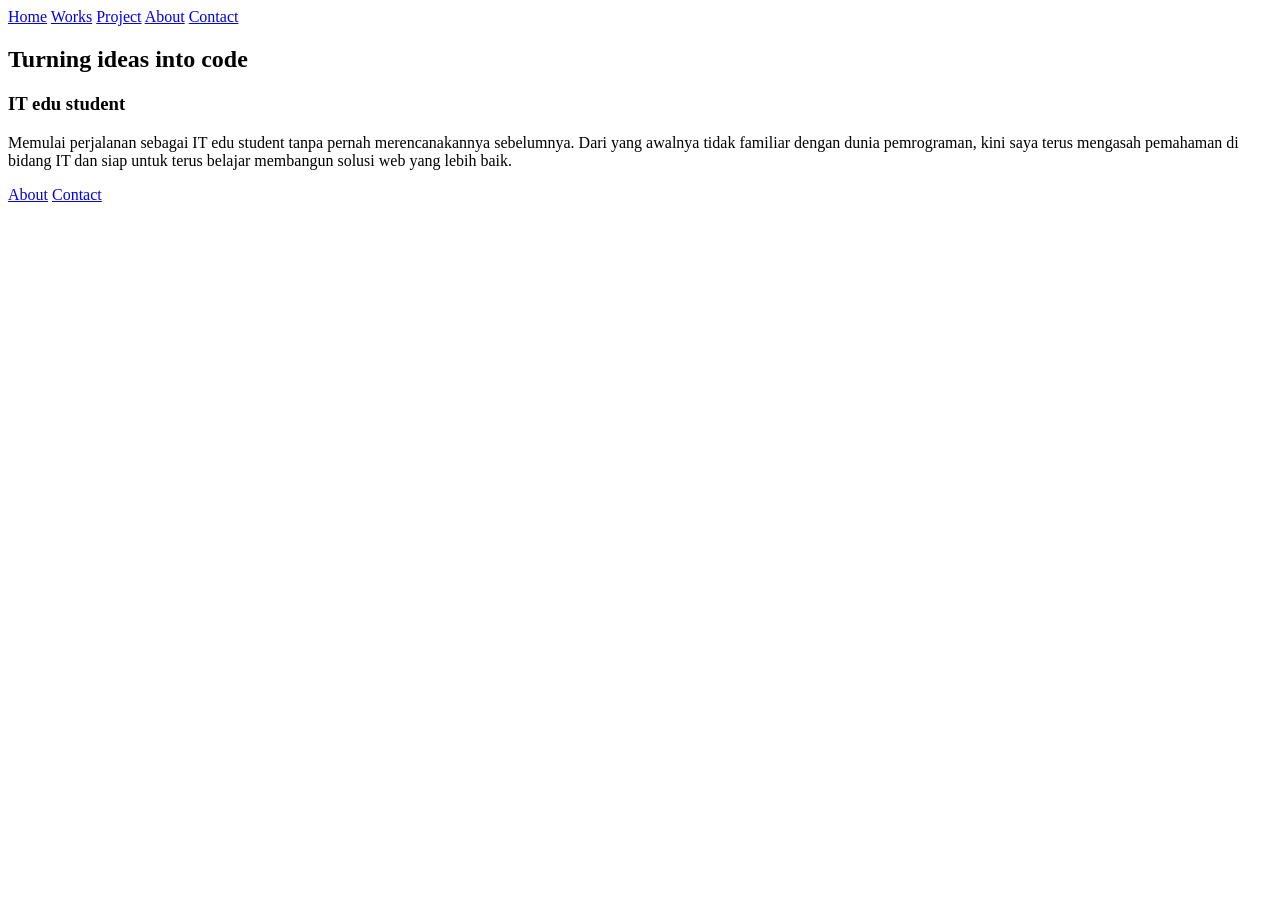
==== index.html @ 88418246 "web prtofolio" ====
<!DOCTYPE html>
<html lang="en">
<head>
    <meta charset="UTF-8">
    <meta name="viewport" content="width=device-width, initial-scale=1.0">
    <title>Ummi Rufaidah | Website </title>
</head>
<body>
    <header>
        <div>
            <nav>
                <a href="index.html">Home</a>
                <a href="Works.html">Works</a>
                <a href="Project.html">Project</a>
                <a href="About.html">About</a>
                <a href="Contact.html">Contact</a>
            </nav>
        </div>
    </header>
    <section>
        <h1>Turning ideas into code</h1>
        <h3>IT edu student</h3>
        <p>Memulai perjalanan sebagai IT edu student tanpa pernah merencanakannya sebelumnya. Dari yang awalnya tidak familiar dengan dunia pemrograman, kini saya terus mengasah pemahaman di bidang IT dan siap untuk terus belajar membangun solusi web yang lebih baik.</p>
    </section>
    <section>
        <nav>
            <a href="About">About</a>
            <a href="Contact">Contact</a>
        </nav>
    </section>
</body>
</html>
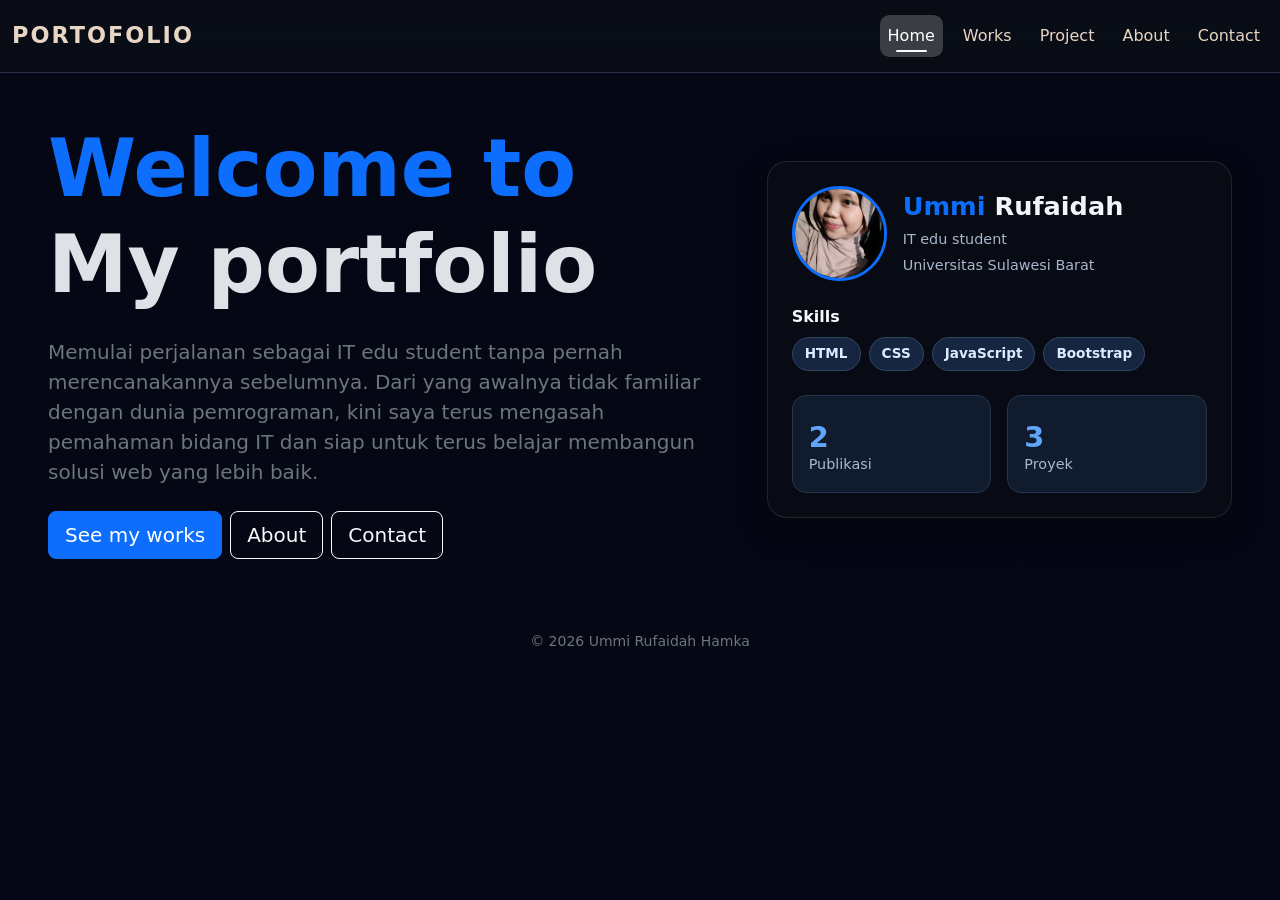
==== commit 8d6044f5: "update file" ====
--- a/index.html
+++ b/index.html
@@ -1,32 +1,133 @@
 <!DOCTYPE html>
-<html lang="en">
+<html lang="en" data-bs-theme="dark">
 <head>
     <meta charset="UTF-8">
     <meta name="viewport" content="width=device-width, initial-scale=1.0">
-    <title>Ummi Rufaidah | Website </title>
+    <title>Home | Ummi Rufaidah</title>
+    <link href="https://cdn.jsdelivr.net/npm/bootstrap@5.3.3/dist/css/bootstrap.min.css" rel="stylesheet">
+    <link rel="stylesheet" href="style.css">
 </head>
 <body>
-    <header>
-        <div>
-            <nav>
-                <a href="index.html">Home</a>
-                <a href="Works.html">Works</a>
-                <a href="Project.html">Project</a>
-                <a href="About.html">About</a>
-                <a href="Contact.html">Contact</a>
-            </nav>
+<header class="sticky-top">
+    <nav class="navbar navbar-expand-lg navbar-custom">
+      <div class="container-fluid">
+        <a class="navbar-brand" href="index.html">PORTOFOLIO</a>
+        <button class="navbar-toggler" 
+                type="button"
+                data-bs-toggle="collapse"
+                data-bs-target="#menu"
+                aria-controls="menu"
+                aria-expanded="false"
+                aria-label="Toggle navigation">
+                <span class="navbar-toggler-icon"></span>
+            </button>
+        <div class="collapse navbar-collapse" id="menu">
+            <ul class="navbar-nav ms-auto gap-lg-2">
+                <li class="nav-item">
+                    <a class="nav-link active" href="index.html">Home</a>
+                </li>
+                <li class="nav-item">
+                    <a class="nav-link" href="works.html">Works</a>
+                </li>
+                <li class="nav-item">
+                    <a class="nav-link" href="Project.html">Project</a>
+                </li>
+                <li class="nav-item">
+                    <a class="nav-link" href="about.html">About</a>
+                </li>
+                <li class="nav-item">
+                    <a class="nav-link" href="contact.html">Contact</a>
+                </li>
+            </ul>
         </div>
-    </header>
-    <section>
-        <h1>Turning ideas into code</h1>
-        <h3>IT edu student</h3>
-        <p>Memulai perjalanan sebagai IT edu student tanpa pernah merencanakannya sebelumnya. Dari yang awalnya tidak familiar dengan dunia pemrograman, kini saya terus mengasah pemahaman di bidang IT dan siap untuk terus belajar membangun solusi web yang lebih baik.</p>
-    </section>
-    <section>
-        <nav>
-            <a href="About">About</a>
-            <a href="Contact">Contact</a>
-        </nav>
-    </section>
+      </div>
+    </nav>
+  </header>
+<section id="home" class="container-fluid px-4 px-lg-5 py-5">
+  <div class="row align-items-center g-5">
+    <div class="col-lg-7">
+      <h1 class="display-1 fw-bold">
+        <span class="text-primary">Welcome to</span> My
+        portfolio
+      </h1>
+      <p class="lead text-secondary mt-4">
+        Memulai perjalanan sebagai IT edu student tanpa pernah
+        merencanakannya sebelumnya. Dari yang awalnya tidak
+        familiar dengan dunia pemrograman, kini saya terus
+        mengasah pemahaman bidang IT dan siap untuk terus belajar
+        membangun solusi web yang lebih baik.
+      </p>
+
+      <div class="d-flex gap-2 flex-wrap mt-4">
+        <a href="works.html" class="btn btn-primary btn-lg">
+          See my works
+        </a>
+        <a href="about.html" class="btn btn-outline-light btn-lg">
+          About
+        </a>
+        <a href="contact.html" class="btn btn-outline-light btn-lg">
+          Contact
+        </a>
+      </div>
+    </div>
+
+    <div class="col-lg-5">
+      <div class="card profile-card p-4">
+
+        <div class="d-flex align-items-center gap-3 mb-4">
+          <img
+            src="img/WhatsApp Image 2026-10-21 at 19.53.07.png"
+            alt="Foto Ummi Rufaidah"
+            class="profile-img"
+          >
+          <div>
+            <h3 class="profile-name mb-2">
+              <span>Ummi</span> Rufaidah
+            </h3>
+            <p class="profile-info mb-1">
+              IT edu student
+            </p>
+            <p class="profile-info mb-0">
+              <i class="bi bi-mortarboard-fill"></i>
+              Universitas Sulawesi Barat
+            </p>
+          </div>
+        </div>
+
+        <p class="text-light fw-semibold mb-2">Skills</p>
+        <div class="d-flex flex-wrap gap-2 mb-4">
+          <span class="badge skill-badge">HTML</span>
+          <span class="badge skill-badge">CSS</span>
+          <span class="badge skill-badge">JavaScript</span>
+          <span class="badge skill-badge">Bootstrap</span>
+        </div>
+
+        <div class="row g-3">
+          <div class="col-6">
+            <div class="stat-box p-3">
+              <i class="bi bi-file-earmark-text stat-icon"></i>
+              <h3 class="stat-number mt-2 mb-0">2</h3>
+              <p class="profile-info mb-0">Publikasi</p>
+            </div>
+          </div>
+
+          <div class="col-6">
+            <div class="stat-box p-3">
+              <i class="bi bi-code-slash stat-icon"></i>
+              <h3 class="stat-number mt-2 mb-0">3</h3>
+              <p class="profile-info mb-0">Proyek</p>
+            </div>
+          </div>
+        </div>
+      </div>
+    </div>
+  </div>
+</section>
+    <footer class="container py-4 text-center text-secondary small">
+        &copy; 2026 Ummi Rufaidah Hamka
+    </footer>
+    <script
+        src="https://cdn.jsdelivr.net/npm/bootstrap@5.3.3/dist/js/bootstrap.bundle.min.js"
+    ></script>
 </body>
 </html>
--- a/style.css
+++ b/style.css
@@ -0,0 +1,392 @@
+/* =====================================================
+   style.css - Portfolio Ummi Rufaidah Hamka
+   Disusun berdasarkan fungsi:
+
+   1. Dasar halaman        (background & font)
+   2. Navbar
+   3. Judul & teks
+   4. Tombol
+   5. Card                 (Works, Pendidikan, Kontak)
+   6. Form
+   7. Foto & hero About
+   ===================================================== */
+
+
+/* =====================================================
+   1. DASAR HALAMAN
+   Background dan font untuk semua halaman.
+   ===================================================== */
+body {
+  min-height: 100vh;
+  font-family: Verdana, "DejaVu Sans", sans-serif;
+  background:
+    linear-gradient(rgba(2, 3, 10, .55), rgba(2, 3, 10, .55)),   /* lapisan gelap agar teks terbaca */
+    #080d20 url("https://ekawahyu-portofolio-eka-wahyu-s-projects.vercel.app/Photo.jpg") center center / cover no-repeat fixed;
+}
+
+
+/* =====================================================
+   2. NAVBAR
+   Tampilan menu navigasi di semua halaman:
+   bar, logo, link menu, menu aktif, dan ikon hamburger (HP).
+   ===================================================== */
+.navbar-custom {
+  background: rgba(11, 14, 22, .88);
+  backdrop-filter: blur(12px);
+  -webkit-backdrop-filter: blur(12px);
+  border-bottom: 1px solid rgba(123, 125, 199, .3);
+  padding: 14px 0;
+  position: sticky;
+  top: 0;
+  z-index: 1000;
+}
+
+.navbar-custom .navbar-brand {
+  color: #e8d6c4;
+  font-size: 1.4rem;
+  font-weight: bold;
+  letter-spacing: 2px;
+}
+
+.navbar-custom .nav-link {
+  position: relative;                 /* patokan garis bawah menu aktif */
+  color: #e8d6c4;
+  padding: .55rem 1rem;
+  margin-left: .25rem;
+  border-radius: .6rem;
+  transition: color .3s ease, background .3s ease;
+}
+
+.navbar-custom .nav-link:hover {
+  color: #fff;
+  background: rgba(255, 255, 255, .08);
+}
+
+/* menu aktif: kotak terang + garis di bawah teks */
+.navbar-custom .nav-link.active {
+  color: #fff;
+  background: rgba(255, 255, 255, .2);
+}
+.navbar-custom .nav-link.active::after {
+  content: "";
+  position: absolute;
+  left: 1rem;
+  right: 1rem;
+  bottom: 5px;
+  height: 2px;
+  border-radius: 2px;
+  background: #fff;
+}
+
+/* tombol hamburger di HP */
+.navbar-custom .navbar-toggler       { border-color: #7f7bc7; }
+.navbar-custom .navbar-toggler-icon  { filter: invert(1); }
+
+
+/* =====================================================
+   3. JUDUL & TEKS
+   Judul besar halaman, efek gradient pada teks,
+   dan judul hero di Home.
+   ===================================================== */
+.about-name {
+  font-size: clamp(2.6rem, 5vw, 4.4rem);   /* menyesuaikan lebar layar */
+  line-height: 1.05;
+}
+
+.name-gradient {                            /* teks putih memudar ke abu-abu */
+  background: linear-gradient(90deg, #fff 30%, #8a8a8a);
+  -webkit-background-clip: text;
+  background-clip: text;
+  color: transparent;
+}
+
+.hero-title {
+  line-height: 1.05;
+}
+
+
+/* =====================================================
+   4. TOMBOL
+   Dua gaya tombol buatan sendiri, ditambah efek hover,
+   klik, dan fokus keyboard untuk semua tombol (.btn).
+   ===================================================== */
+
+/* efek dasar semua tombol */
+.btn {
+  transition: transform .25s ease, box-shadow .25s ease,
+              filter .25s ease, background .25s ease,
+              border-color .25s ease, color .25s ease;
+}
+
+@media (hover: hover) {                     /* hanya di perangkat dengan kursor */
+  .btn:hover:not(:disabled) {
+    transform: translateY(-3px);
+    box-shadow: 0 8px 20px rgba(37, 99, 235, .35);
+  }
+}
+
+.btn:active:not(:disabled) {                /* saat ditekan */
+  transform: translateY(0);
+  box-shadow: none;
+}
+
+.btn:focus-visible {                        /* navigasi dengan tombol Tab */
+  outline: 3px solid rgba(91, 155, 255, .6);
+  outline-offset: 3px;
+}
+
+/* tombol utama: gradient biru */
+.btn-resume {
+  color: #fff;
+  font-weight: 700;
+  padding: .9rem 1.6rem;
+  border: 0;
+  border-radius: 1rem;
+  background: linear-gradient(135deg, #2563eb, #3b82f6);
+}
+.btn-resume:hover { color: #fff; filter: brightness(1.15); }
+.btn-resume.btn-sm { padding: .5rem 1rem; border-radius: .7rem; }   /* versi kecil */
+
+/* tombol kedua: garis biru */
+.btn-projects {
+  color: #5b9bff;
+  font-weight: 700;
+  padding: .9rem 1.6rem;
+  border: 1px solid rgba(60, 100, 220, .6);
+  border-radius: 1rem;
+  background: rgba(5, 10, 30, .6);
+}
+.btn-projects:hover { color: #fff; border-color: #3b82f6; }
+
+
+/* =====================================================
+   5. CARD
+   ===================================================== */
+
+.profile-card {
+  background: #0b1220;
+  border: 1px solid #26364d;
+  border-radius: 20px;
+  box-shadow: 0 12px 35px rgba(0, 0, 0, 0.25);
+  transition: transform 0.3s ease;
+}
+
+.profile-card:hover {
+  transform: translateY(-5px);
+}
+
+.profile-img {
+  width: 95px;
+  height: 95px;
+  object-fit: cover;
+  border-radius: 50%;
+  border: 3px solid #0d6efd;
+  flex-shrink: 0;
+}
+
+.profile-name {
+  color: #f1f5f9;
+  font-size: clamp(1.2rem, 2vw, 1.7rem);
+  font-weight: 750;
+}
+
+.profile-name span {
+  color: #0d6efd;
+}
+
+.profile-info {
+  color: #a8b7cc;
+  font-size: 0.9rem;
+}
+
+.skill-badge {
+  background: #172640;
+  color: #dbeafe;
+  border: 1px solid #304563;
+  padding: 9px 12px;
+  border-radius: 30px;
+  font-size: 0.85rem;
+}
+
+.stat-box {
+  background: #101b2d;
+  border: 1px solid #26364d;
+  border-radius: 14px;
+  height: 100%;
+}
+
+.stat-icon {
+  color: #0d6efd;
+  font-size: 1.6rem;
+}
+
+.stat-number {
+  color: #60a5fa;
+  font-size: 1.8rem;
+  font-weight: 750;
+}
+
+@media (max-width: 991px) {
+  #home .display-1 {
+    font-size: 3.5rem;
+  }
+}
+
+@media (max-width: 576px) {
+  .profile-img {
+    width: 75px;
+    height: 75px;
+  }
+
+  #home .display-1 {
+    font-size: 2.8rem;
+  }
+}
+
+
+/* ---------- 5a. Card karya (halaman Works) ---------- */
+.card {
+     background: rgba(10, 12, 20, .85);
+     border-color: rgba(255, 255, 255, .1);
+      }
+.work-card {
+  overflow: hidden;
+  transition: transform .3s ease, box-shadow .3s ease, border-color .3s ease;
+}
+.work-card:hover {                          /* naik + bayangan biru */
+  transform: translateY(-8px);
+  box-shadow: 0 12px 30px rgba(37, 99, 235, .25);
+  border-color: rgba(59, 130, 246, .7);
+}
+.work-card .card-img-top {                  /* gambar sama tinggi, zoom saat hover */
+  height: 200px;
+  object-fit: cover;
+  transition: transform .4s ease;
+}
+.work-card:hover .card-img-top { transform: scale(1.08); }
+
+/* ---------- 5b. Card pendidikan (halaman About) ---------- */
+.edu-item {
+  display: flex;
+  align-items: center;
+  gap: 1.5rem;
+  padding: 1.5rem 2rem;
+  border: 1px solid rgba(255, 255, 255, .1);
+  border-radius: 1.2rem;
+  background: rgba(10, 12, 20, .85);
+  transition: transform .35s ease;
+}
+.edu-item:hover { transform: translateY(-5px); }
+
+.edu-logo {
+  width: 80px;
+  height: 80px;
+  object-fit: contain;
+  flex-shrink: 0;
+}
+.edu-name  { margin: 0; font-size: 1.4rem; font-weight: 700; }   /* nama sekolah */
+.edu-major { margin: .2rem 0; color: #c4cbe0; }                  /* jurusan / jenjang */
+.edu-year  { margin: 0; color: #8ec5ff; }                        /* tahun */
+
+@media (max-width: 575.98px) {              /* HP: kartu lebih kecil */
+  .edu-item { padding: 1rem 1.2rem; gap: 1rem; }
+  .edu-logo { width: 56px; height: 56px; }
+  .edu-name { font-size: 1.15rem; }
+}
+
+/* ---------- 5c. Card kontak (halaman Contact) ---------- */
+.contact-card {                             /* dua card besar: login & Find Me */
+  padding: 2.5rem;
+  border-radius: 1.5rem;
+}
+
+.contact-item {                             /* satu baris kontak: ikon + judul + username */
+  display: flex;
+  align-items: center;
+  gap: 1rem;
+  padding: 1rem 1.2rem;
+  color: #e8ecf5;
+  text-decoration: none;
+  border: 1px solid rgba(255, 255, 255, .12);
+  border-radius: 1rem;
+  background: rgba(255, 255, 255, .05);
+  transition: border-color .2s, background .2s;
+}
+.contact-item:hover {
+  color: #fff;
+  border-color: rgba(59, 130, 246, .7);
+  background: rgba(255, 255, 255, .08);
+}
+.contact-item strong { display: block; font-size: 1.1rem; }
+.contact-item small  { color: #aab2c5; }
+
+/* ikon dan warna tiap platform */
+.ci-icon      { font-size: 2.6rem; line-height: 1; }
+.ci-mail      { color: #f0f3fa; }
+.ci-linkedin  { color: #0a66c2; }
+.ci-github    { color: #fff; }
+.ci-instagram {
+  background: linear-gradient(45deg, #fdc468, #e1306c 50%, #5851db);
+  -webkit-background-clip: text;
+  background-clip: text;
+  color: transparent;
+}
+
+
+/* =====================================================
+   6. FORM
+   Kolom input dengan ikon di halaman Contact
+   (login dan kirim pesan).
+   ===================================================== */
+.input-group-text,
+.input-group .form-control {
+  background: rgba(255, 255, 255, .06);
+  border-color: rgba(255, 255, 255, .12);
+  padding: .9rem 1rem;
+}
+.input-group > :first-child { border-radius: 1rem 0 0 1rem; }
+.input-group > .form-control:last-of-type,
+.input-group > .form-control:nth-child(2) { border-radius: 0 1rem 1rem 0; }
+
+.input-group .form-control:focus {          /* garis biru saat kolom diklik */
+  background: rgba(255, 255, 255, .09);
+  border-color: #3b82f6;
+  box-shadow: none;
+}
+
+
+/* =====================================================
+   7. FOTO & HERO ABOUT
+   Susunan hero halaman About: foto besar yang melayang,
+   memudar di bawah, dan teks di depannya.
+   ===================================================== */
+.about-hero { padding-top: 3rem; }
+
+/* foto (HP: ukuran sedang) */
+.about-photo {
+  max-height: 420px;
+  -webkit-mask-image: linear-gradient(to bottom, #000 80%, transparent);
+  mask-image: linear-gradient(to bottom, #000 80%, transparent);   /* bawah foto memudar */
+  animation: floating 4s ease-in-out infinite;
+}
+
+@keyframes floating {                       /* gerak naik-turun */
+  0%, 100% { transform: translateY(0); }
+  50%      { transform: translateY(-15px); }
+}
+
+/* desktop: foto besar, boleh melebihi kolom, teks di depannya */
+@media (min-width: 992px) {
+  .about-photo {
+    max-height: none;
+    max-width: none;
+    height: 85vh;
+    width: auto;
+    position: relative;
+    left: 50%;
+    translate: -50% 0;                      /* tengah kolom, tidak bentrok dengan animasi */
+  }
+  .about-hero .row { min-height: 85vh; }
+  .about-hero .row > div               { position: relative; z-index: 2; }   /* teks di depan */
+  .about-hero .row > div:nth-child(2)  { z-index: 1; }                       /* foto di belakang */
+}
